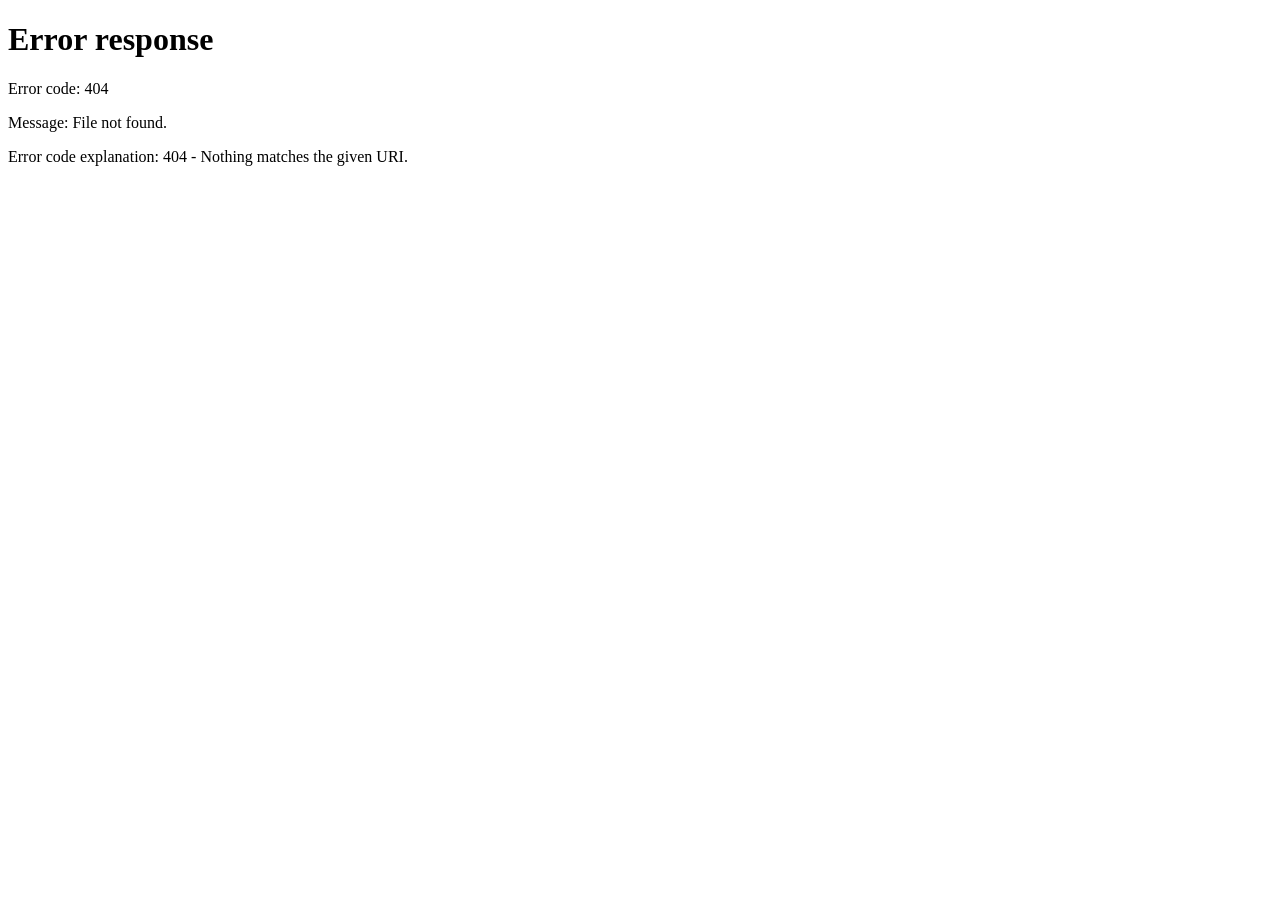
==== public_html/delete-account/index.html @ 81f916cf "Add account deletion page" ====
<!doctype html>
<html lang="en">
  <head>
    <meta charset="UTF-8" />
    <meta name="viewport" content="width=device-width, initial-scale=1.0" />
    <meta http-equiv="refresh" content="0; url=/account-deletion/" />
    <link rel="canonical" href="https://ovomonie.com/account-deletion/" />
    <title>Redirecting to OVOMonie Account Deletion</title>
  </head>
  <body>
    <p>Redirecting to the OVOMonie account deletion page...</p>
    <script>
      window.location.replace('/account-deletion/');
    </script>
  </body>
</html>
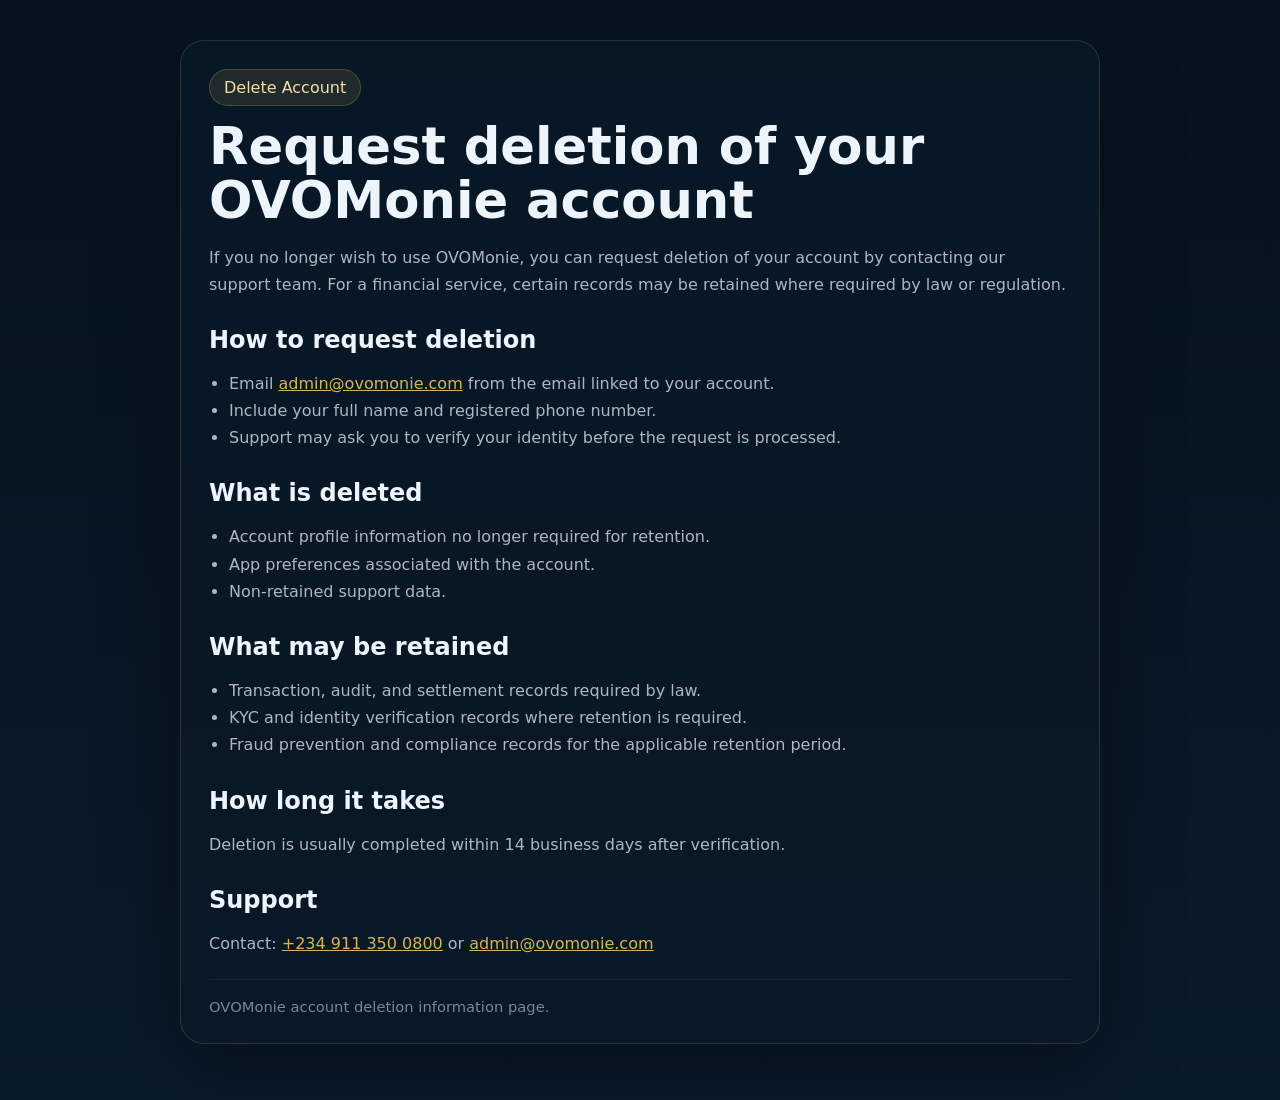
==== commit c139bffb: "Update site content" ====
--- a/public_html/delete-account/index.html
+++ b/public_html/delete-account/index.html
@@ -3,14 +3,119 @@
   <head>
     <meta charset="UTF-8" />
     <meta name="viewport" content="width=device-width, initial-scale=1.0" />
-    <meta http-equiv="refresh" content="0; url=/account-deletion/" />
-    <link rel="canonical" href="https://ovomonie.com/account-deletion/" />
-    <title>Redirecting to OVOMonie Account Deletion</title>
+    <meta name="robots" content="index, follow" />
+    <meta name="description" content="Request account deletion for your OVOMonie account and learn what data is removed or retained." />
+    <link rel="canonical" href="https://ovomonie.com/delete-account/" />
+    <link rel="icon" href="/assets/ovomonie-logo-D0smmw0D.png" type="image/png" />
+    <title>OVOMonie Delete Account</title>
+    <style>
+      :root {
+        color-scheme: dark;
+        --bg: #06131f;
+        --panel: rgba(10, 24, 38, 0.88);
+        --line: rgba(255, 255, 255, 0.12);
+        --text: #edf4fb;
+        --muted: rgba(237, 244, 251, 0.72);
+        --accent: #d5b35a;
+      }
+      * { box-sizing: border-box; }
+      body {
+        margin: 0;
+        font-family: Inter, ui-sans-serif, system-ui, -apple-system, BlinkMacSystemFont, "Segoe UI", sans-serif;
+        background: linear-gradient(180deg, #06131f, #091a2a);
+        color: var(--text);
+      }
+      .wrap {
+        width: min(920px, calc(100% - 32px));
+        margin: 0 auto;
+        padding: 40px 0 56px;
+      }
+      .card {
+        border: 1px solid var(--line);
+        border-radius: 24px;
+        background: var(--panel);
+        box-shadow: 0 24px 80px rgba(0, 0, 0, 0.35);
+        padding: 28px;
+      }
+      h1 {
+        margin: 0 0 12px;
+        font-size: clamp(2rem, 4vw, 3.4rem);
+        line-height: 1.05;
+      }
+      p, li {
+        color: var(--muted);
+        line-height: 1.7;
+      }
+      h2 { margin: 28px 0 12px; }
+      ul { padding-left: 20px; }
+      .badge {
+        display: inline-block;
+        margin-bottom: 14px;
+        padding: 8px 14px;
+        border-radius: 999px;
+        background: rgba(213, 179, 90, 0.12);
+        color: #f0ddaa;
+        border: 1px solid rgba(213, 179, 90, 0.25);
+      }
+      a { color: var(--accent); }
+      .footer {
+        margin-top: 22px;
+        padding-top: 18px;
+        border-top: 1px solid rgba(255, 255, 255, 0.08);
+        color: rgba(237, 244, 251, 0.5);
+        font-size: 0.92rem;
+        display: flex;
+        flex-direction: column;
+        gap: 8px;
+      }
+      .footer a {
+        color: var(--accent);
+        text-decoration: none;
+        font-weight: 600;
+      }
+    </style>
   </head>
   <body>
-    <p>Redirecting to the OVOMonie account deletion page...</p>
-    <script>
-      window.location.replace('/account-deletion/');
-    </script>
+    <main class="wrap">
+      <section class="card">
+        <span class="badge">Delete Account</span>
+        <h1>Request deletion of your OVOMonie account</h1>
+        <p>
+          If you no longer wish to use OVOMonie, you can request deletion of your account by contacting our support team.
+          For a financial service, certain records may be retained where required by law or regulation.
+        </p>
+
+        <h2>How to request deletion</h2>
+        <ul>
+          <li>Email <a href="mailto:admin@ovomonie.com">admin@ovomonie.com</a> from the email linked to your account.</li>
+          <li>Include your full name and registered phone number.</li>
+          <li>Support may ask you to verify your identity before the request is processed.</li>
+        </ul>
+
+        <h2>What is deleted</h2>
+        <ul>
+          <li>Account profile information no longer required for retention.</li>
+          <li>App preferences associated with the account.</li>
+          <li>Non-retained support data.</li>
+        </ul>
+
+        <h2>What may be retained</h2>
+        <ul>
+          <li>Transaction, audit, and settlement records required by law.</li>
+          <li>KYC and identity verification records where retention is required.</li>
+          <li>Fraud prevention and compliance records for the applicable retention period.</li>
+        </ul>
+
+        <h2>How long it takes</h2>
+        <p>Deletion is usually completed within 14 business days after verification.</p>
+
+        <h2>Support</h2>
+        <p>Contact: <a href="tel:+2349113500800">+234 911 350 0800</a> or <a href="mailto:admin@ovomonie.com">admin@ovomonie.com</a></p>
+
+        <div class="footer">
+          <span>OVOMonie account deletion information page.</span>
+        </div>
+      </section>
+    </main>
   </body>
 </html>
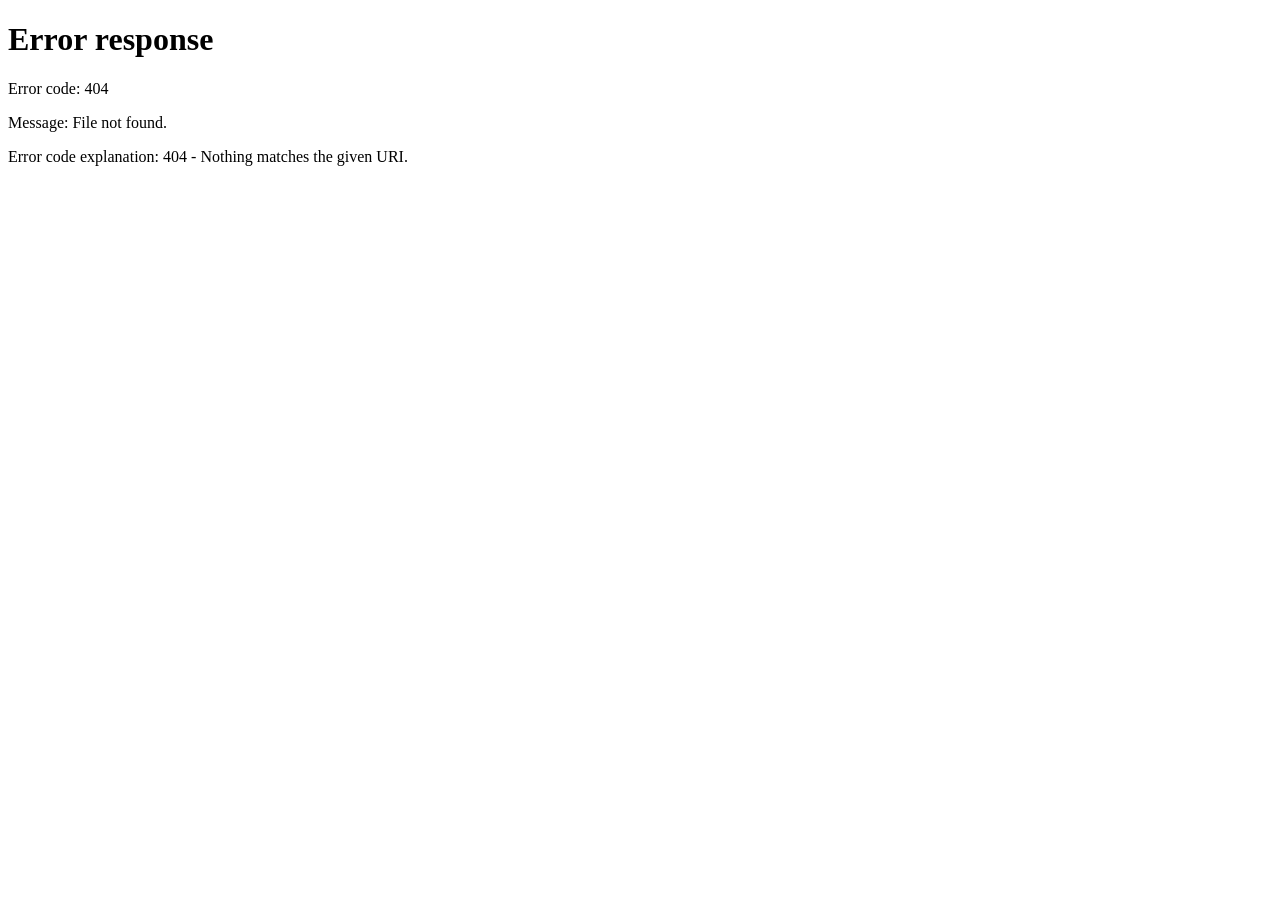
==== commit 95cd1097: "Merge remote account deletion updates" ====
--- a/public_html/delete-account/index.html
+++ b/public_html/delete-account/index.html
@@ -3,119 +3,14 @@
   <head>
     <meta charset="UTF-8" />
     <meta name="viewport" content="width=device-width, initial-scale=1.0" />
-    <meta name="robots" content="index, follow" />
-    <meta name="description" content="Request account deletion for your OVOMonie account and learn what data is removed or retained." />
-    <link rel="canonical" href="https://ovomonie.com/delete-account/" />
-    <link rel="icon" href="/assets/ovomonie-logo-D0smmw0D.png" type="image/png" />
-    <title>OVOMonie Delete Account</title>
-    <style>
-      :root {
-        color-scheme: dark;
-        --bg: #06131f;
-        --panel: rgba(10, 24, 38, 0.88);
-        --line: rgba(255, 255, 255, 0.12);
-        --text: #edf4fb;
-        --muted: rgba(237, 244, 251, 0.72);
-        --accent: #d5b35a;
-      }
-      * { box-sizing: border-box; }
-      body {
-        margin: 0;
-        font-family: Inter, ui-sans-serif, system-ui, -apple-system, BlinkMacSystemFont, "Segoe UI", sans-serif;
-        background: linear-gradient(180deg, #06131f, #091a2a);
-        color: var(--text);
-      }
-      .wrap {
-        width: min(920px, calc(100% - 32px));
-        margin: 0 auto;
-        padding: 40px 0 56px;
-      }
-      .card {
-        border: 1px solid var(--line);
-        border-radius: 24px;
-        background: var(--panel);
-        box-shadow: 0 24px 80px rgba(0, 0, 0, 0.35);
-        padding: 28px;
-      }
-      h1 {
-        margin: 0 0 12px;
-        font-size: clamp(2rem, 4vw, 3.4rem);
-        line-height: 1.05;
-      }
-      p, li {
-        color: var(--muted);
-        line-height: 1.7;
-      }
-      h2 { margin: 28px 0 12px; }
-      ul { padding-left: 20px; }
-      .badge {
-        display: inline-block;
-        margin-bottom: 14px;
-        padding: 8px 14px;
-        border-radius: 999px;
-        background: rgba(213, 179, 90, 0.12);
-        color: #f0ddaa;
-        border: 1px solid rgba(213, 179, 90, 0.25);
-      }
-      a { color: var(--accent); }
-      .footer {
-        margin-top: 22px;
-        padding-top: 18px;
-        border-top: 1px solid rgba(255, 255, 255, 0.08);
-        color: rgba(237, 244, 251, 0.5);
-        font-size: 0.92rem;
-        display: flex;
-        flex-direction: column;
-        gap: 8px;
-      }
-      .footer a {
-        color: var(--accent);
-        text-decoration: none;
-        font-weight: 600;
-      }
-    </style>
+    <meta http-equiv="refresh" content="0; url=/account-deletion/" />
+    <link rel="canonical" href="https://ovomonie.com/account-deletion/" />
+    <title>Redirecting to OVOMonie Account Deletion</title>
   </head>
   <body>
-    <main class="wrap">
-      <section class="card">
-        <span class="badge">Delete Account</span>
-        <h1>Request deletion of your OVOMonie account</h1>
-        <p>
-          If you no longer wish to use OVOMonie, you can request deletion of your account by contacting our support team.
-          For a financial service, certain records may be retained where required by law or regulation.
-        </p>
-
-        <h2>How to request deletion</h2>
-        <ul>
-          <li>Email <a href="mailto:admin@ovomonie.com">admin@ovomonie.com</a> from the email linked to your account.</li>
-          <li>Include your full name and registered phone number.</li>
-          <li>Support may ask you to verify your identity before the request is processed.</li>
-        </ul>
-
-        <h2>What is deleted</h2>
-        <ul>
-          <li>Account profile information no longer required for retention.</li>
-          <li>App preferences associated with the account.</li>
-          <li>Non-retained support data.</li>
-        </ul>
-
-        <h2>What may be retained</h2>
-        <ul>
-          <li>Transaction, audit, and settlement records required by law.</li>
-          <li>KYC and identity verification records where retention is required.</li>
-          <li>Fraud prevention and compliance records for the applicable retention period.</li>
-        </ul>
-
-        <h2>How long it takes</h2>
-        <p>Deletion is usually completed within 14 business days after verification.</p>
-
-        <h2>Support</h2>
-        <p>Contact: <a href="tel:+2349113500800">+234 911 350 0800</a> or <a href="mailto:admin@ovomonie.com">admin@ovomonie.com</a></p>
-
-        <div class="footer">
-          <span>OVOMonie account deletion information page.</span>
-        </div>
-      </section>
-    </main>
+    <p>Redirecting to the OVOMonie account deletion page...</p>
+    <script>
+      window.location.replace('/account-deletion/');
+    </script>
   </body>
 </html>
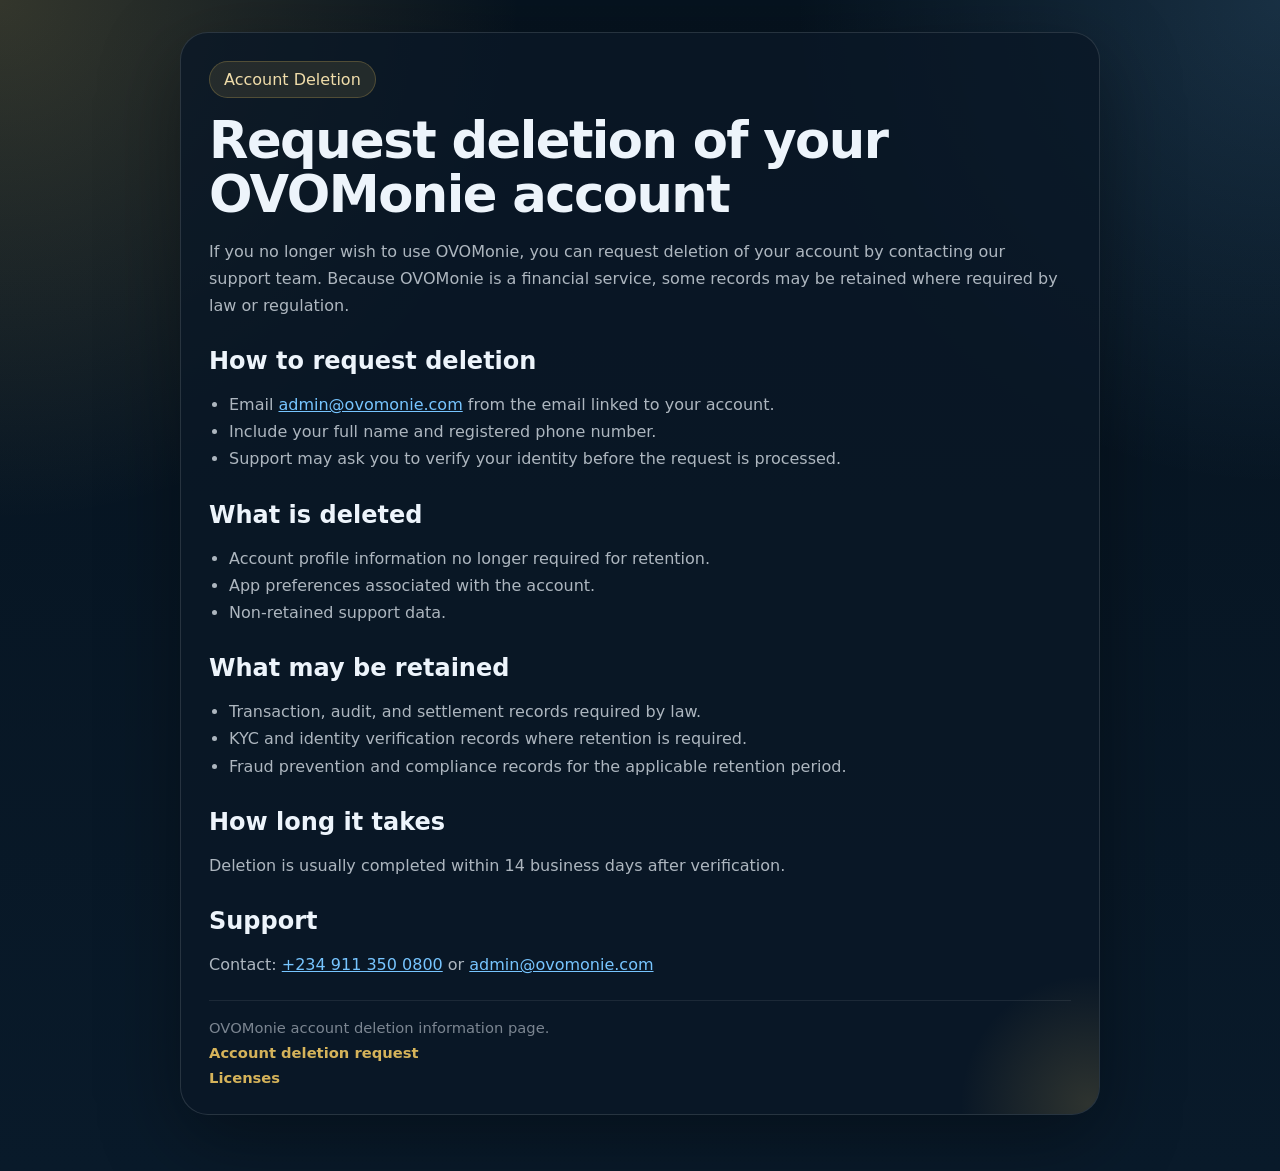
==== commit 2609d0ba: "Fix legal page routing" ====
--- a/public_html/delete-account/index.html
+++ b/public_html/delete-account/index.html
@@ -3,14 +3,140 @@
   <head>
     <meta charset="UTF-8" />
     <meta name="viewport" content="width=device-width, initial-scale=1.0" />
-    <meta http-equiv="refresh" content="0; url=/account-deletion/" />
-    <link rel="canonical" href="https://ovomonie.com/account-deletion/" />
-    <title>Redirecting to OVOMonie Account Deletion</title>
+    <meta name="robots" content="index, follow" />
+    <meta
+      name="description"
+      content="Request OVOMonie account deletion, see what data is removed, what may be retained, and how long the process takes."
+    />
+    <link rel="canonical" href="https://ovomonie.com/delete-account/" />
+    <link rel="icon" href="/assets/ovomonie-logo-D0smmw0D.png" type="image/png" />
+    <title>OVOMonie Account Deletion Request</title>
+    <style>
+      :root {
+        color-scheme: dark;
+        --bg: #06131f;
+        --bg-2: #091a2a;
+        --panel: rgba(10, 24, 38, 0.82);
+        --line: rgba(255, 255, 255, 0.12);
+        --text: #edf4fb;
+        --muted: rgba(237, 244, 251, 0.72);
+        --accent: #d5b35a;
+        --accent-2: #77c5ff;
+      }
+      * { box-sizing: border-box; }
+      body {
+        margin: 0;
+        font-family: Inter, ui-sans-serif, system-ui, -apple-system, BlinkMacSystemFont, "Segoe UI", sans-serif;
+        background:
+          radial-gradient(circle at top left, rgba(213, 179, 90, 0.22), transparent 30%),
+          radial-gradient(circle at top right, rgba(119, 197, 255, 0.16), transparent 28%),
+          linear-gradient(180deg, var(--bg), var(--bg-2));
+        color: var(--text);
+        min-height: 100vh;
+      }
+      .shell {
+        width: min(920px, calc(100% - 32px));
+        margin: 0 auto;
+        padding: 32px 0 56px;
+      }
+      .card {
+        position: relative;
+        overflow: hidden;
+        border: 1px solid var(--line);
+        border-radius: 28px;
+        background: var(--panel);
+        box-shadow: 0 24px 80px rgba(0, 0, 0, 0.35);
+        padding: 28px;
+      }
+      .card::after {
+        content: "";
+        position: absolute;
+        inset: auto -120px -120px auto;
+        width: 260px;
+        height: 260px;
+        border-radius: 999px;
+        background: radial-gradient(circle, rgba(213, 179, 90, 0.18), transparent 70%);
+        pointer-events: none;
+      }
+      .badge {
+        display: inline-flex;
+        margin-bottom: 16px;
+        padding: 8px 14px;
+        border-radius: 999px;
+        background: rgba(213, 179, 90, 0.12);
+        color: #f0ddaa;
+        border: 1px solid rgba(213, 179, 90, 0.25);
+      }
+      h1 {
+        margin: 0 0 12px;
+        font-size: clamp(2rem, 4vw, 3.4rem);
+        line-height: 1.05;
+        letter-spacing: -0.03em;
+      }
+      h2 { margin: 28px 0 12px; }
+      p, li { color: var(--muted); line-height: 1.7; }
+      ul { padding-left: 20px; }
+      a { color: var(--accent-2); }
+      .footer {
+        margin-top: 22px;
+        padding-top: 18px;
+        border-top: 1px solid rgba(255, 255, 255, 0.08);
+        color: rgba(237, 244, 251, 0.5);
+        font-size: 0.92rem;
+        display: flex;
+        flex-direction: column;
+        gap: 8px;
+      }
+      .footer a {
+        color: var(--accent);
+        text-decoration: none;
+        font-weight: 600;
+      }
+    </style>
   </head>
   <body>
-    <p>Redirecting to the OVOMonie account deletion page...</p>
-    <script>
-      window.location.replace('/account-deletion/');
-    </script>
+    <main class="shell">
+      <section class="card">
+        <span class="badge">Account Deletion</span>
+        <h1>Request deletion of your OVOMonie account</h1>
+        <p>
+          If you no longer wish to use OVOMonie, you can request deletion of your account by contacting our support team.
+          Because OVOMonie is a financial service, some records may be retained where required by law or regulation.
+        </p>
+
+        <h2>How to request deletion</h2>
+        <ul>
+          <li>Email <a href="mailto:admin@ovomonie.com">admin@ovomonie.com</a> from the email linked to your account.</li>
+          <li>Include your full name and registered phone number.</li>
+          <li>Support may ask you to verify your identity before the request is processed.</li>
+        </ul>
+
+        <h2>What is deleted</h2>
+        <ul>
+          <li>Account profile information no longer required for retention.</li>
+          <li>App preferences associated with the account.</li>
+          <li>Non-retained support data.</li>
+        </ul>
+
+        <h2>What may be retained</h2>
+        <ul>
+          <li>Transaction, audit, and settlement records required by law.</li>
+          <li>KYC and identity verification records where retention is required.</li>
+          <li>Fraud prevention and compliance records for the applicable retention period.</li>
+        </ul>
+
+        <h2>How long it takes</h2>
+        <p>Deletion is usually completed within 14 business days after verification.</p>
+
+        <h2>Support</h2>
+        <p>Contact: <a href="tel:+2349113500800">+234 911 350 0800</a> or <a href="mailto:admin@ovomonie.com">admin@ovomonie.com</a></p>
+
+        <div class="footer">
+          <span>OVOMonie account deletion information page.</span>
+          <a href="/account-deletion/">Account deletion request</a>
+          <a href="/licenses/">Licenses</a>
+        </div>
+      </section>
+    </main>
   </body>
 </html>
